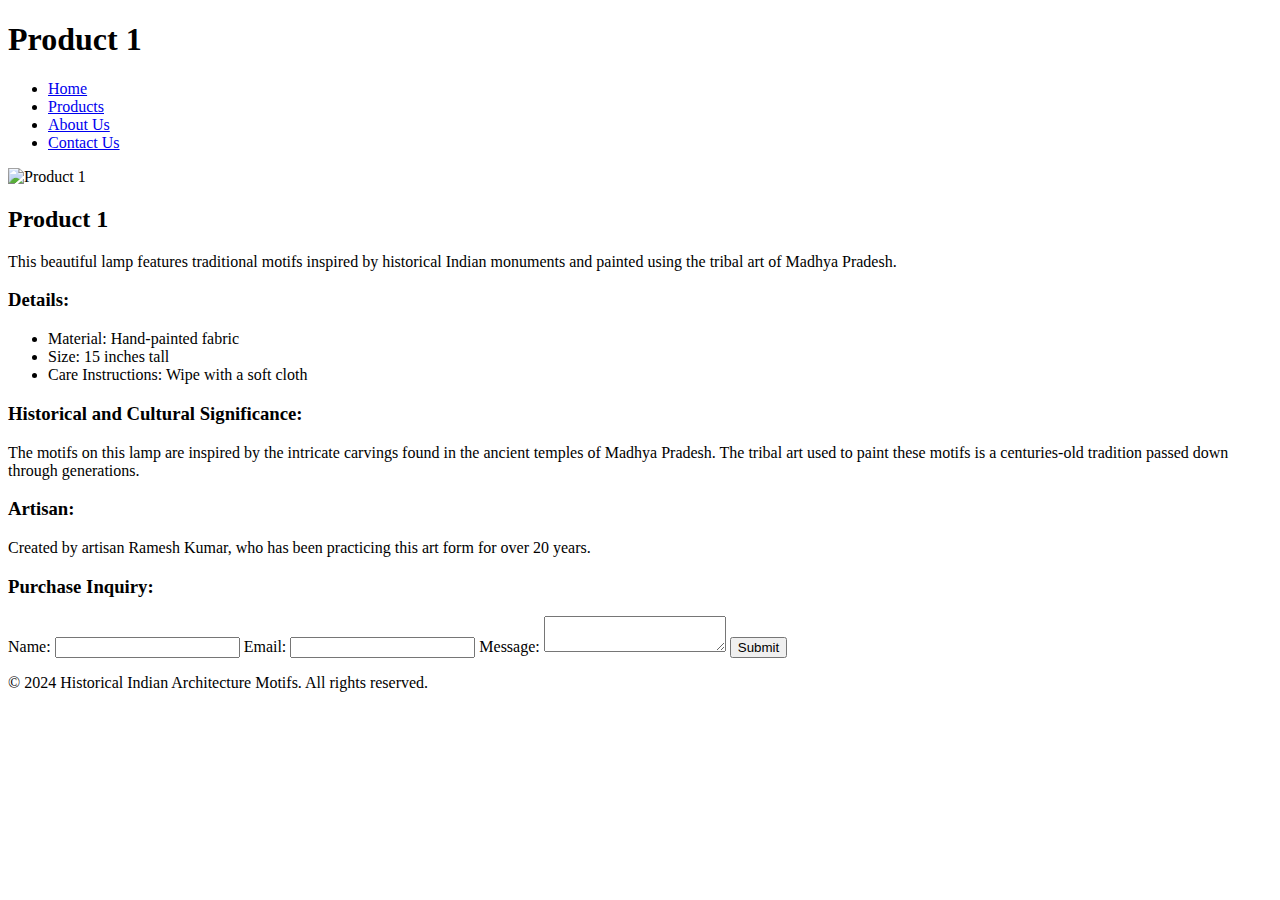
==== product-detail.html @ 579a9c23 "Create product-detail.html" ====
<!DOCTYPE html>
<html lang="en">
<head>
    <meta charset="UTF-8">
    <meta name="viewport" content="width=device-width, initial-scale=1.0">
    <title>Product Details - Product 1</title>
    <link rel="stylesheet" href="css/styles.css">
</head>
<body>
    <header>
        <h1>Product 1</h1>
    </header>
    <nav>
        <ul>
            <li><a href="index.html">Home</a></li>
            <li><a href="product.html">Products</a></li>
            <li><a href="about.html">About Us</a></li>
            <li><a href="contact.html">Contact Us</a></li>
        </ul>
    </nav>
    <main>
        <section class="product-detail">
            <img src="images/product1.jpg" alt="Product 1">
            <div class="details">
                <h2>Product 1</h2>
                <p>This beautiful lamp features traditional motifs inspired by historical Indian monuments and painted using the tribal art of Madhya Pradesh.</p>
                <h3>Details:</h3>
                <ul>
                    <li>Material: Hand-painted fabric</li>
                    <li>Size: 15 inches tall</li>
                    <li>Care Instructions: Wipe with a soft cloth</li>
                </ul>
                <h3>Historical and Cultural Significance:</h3>
                <p>The motifs on this lamp are inspired by the intricate carvings found in the ancient temples of Madhya Pradesh. The tribal art used to paint these motifs is a centuries-old tradition passed down through generations.</p>
                <h3>Artisan:</h3>
                <p>Created by artisan Ramesh Kumar, who has been practicing this art form for over 20 years.</p>
                <h3>Purchase Inquiry:</h3>
                <form action="mailto:your-email@example.com" method="post" enctype="text/plain">
                    <label for="name">Name:</label>
                    <input type="text" id="name" name="name" required>
                    <label for="email">Email:</label>
                    <input type="email" id="email" name="email" required>
                    <label for="message">Message:</label>
                    <textarea id="message" name="message" required></textarea>
                    <button type="submit">Submit</button>
                </form>
            </div>
        </section>
    </main>
    <footer>
        <p>&copy; 2024 Historical Indian Architecture Motifs. All rights reserved.</p>
    </footer>
</body>
</html>
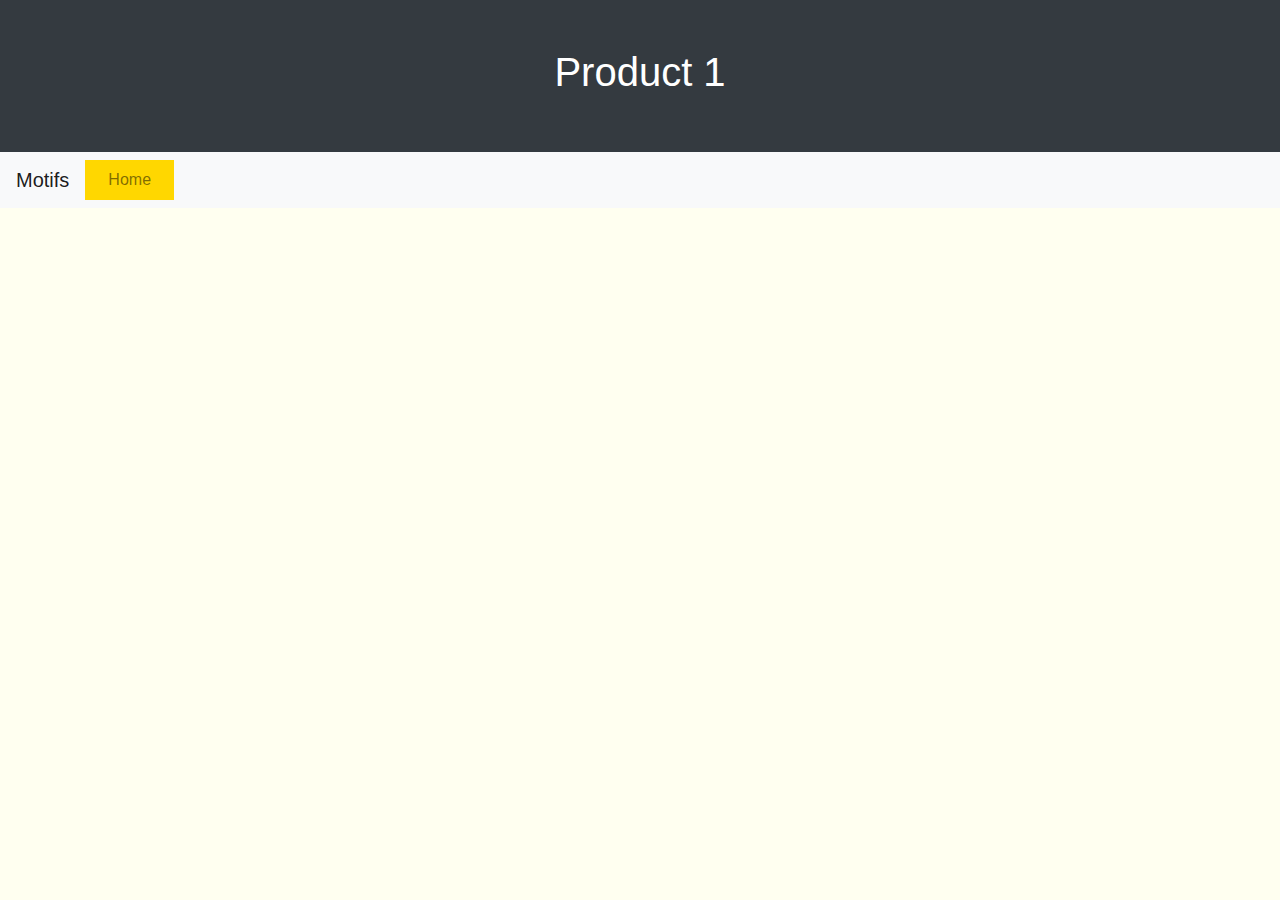
==== commit aebf45af: "product-detail.html" ====
--- a/product-detail.html
+++ b/product-detail.html
@@ -1,54 +1,26 @@
 <!DOCTYPE html>
 <html lang="en">
+
 <head>
     <meta charset="UTF-8">
     <meta name="viewport" content="width=device-width, initial-scale=1.0">
     <title>Product Details - Product 1</title>
+    <link rel="stylesheet" href="https://stackpath.bootstrapcdn.com/bootstrap/4.5.2/css/bootstrap.min.css">
     <link rel="stylesheet" href="css/styles.css">
 </head>
+
 <body>
-    <header>
+    <header class="bg-dark text-white text-center py-5">
         <h1>Product 1</h1>
     </header>
-    <nav>
-        <ul>
-            <li><a href="index.html">Home</a></li>
-            <li><a href="product.html">Products</a></li>
-            <li><a href="about.html">About Us</a></li>
-            <li><a href="contact.html">Contact Us</a></li>
-        </ul>
-    </nav>
-    <main>
-        <section class="product-detail">
-            <img src="images/product1.jpg" alt="Product 1">
-            <div class="details">
-                <h2>Product 1</h2>
-                <p>This beautiful lamp features traditional motifs inspired by historical Indian monuments and painted using the tribal art of Madhya Pradesh.</p>
-                <h3>Details:</h3>
-                <ul>
-                    <li>Material: Hand-painted fabric</li>
-                    <li>Size: 15 inches tall</li>
-                    <li>Care Instructions: Wipe with a soft cloth</li>
-                </ul>
-                <h3>Historical and Cultural Significance:</h3>
-                <p>The motifs on this lamp are inspired by the intricate carvings found in the ancient temples of Madhya Pradesh. The tribal art used to paint these motifs is a centuries-old tradition passed down through generations.</p>
-                <h3>Artisan:</h3>
-                <p>Created by artisan Ramesh Kumar, who has been practicing this art form for over 20 years.</p>
-                <h3>Purchase Inquiry:</h3>
-                <form action="mailto:your-email@example.com" method="post" enctype="text/plain">
-                    <label for="name">Name:</label>
-                    <input type="text" id="name" name="name" required>
-                    <label for="email">Email:</label>
-                    <input type="email" id="email" name="email" required>
-                    <label for="message">Message:</label>
-                    <textarea id="message" name="message" required></textarea>
-                    <button type="submit">Submit</button>
-                </form>
-            </div>
-        </section>
-    </main>
-    <footer>
-        <p>&copy; 2024 Historical Indian Architecture Motifs. All rights reserved.</p>
-    </footer>
-</body>
-</html>
+    <nav class="navbar navbar-expand-lg navbar-light bg-light">
+        <a class="navbar-brand" href="#">Motifs</a>
+        <button class="navbar-toggler" type="button" data-toggle="collapse" data-target="#navbarNav"
+            aria-controls="navbarNav" aria-expanded="false" aria-label="Toggle navigation">
+            <span class="navbar-toggler-icon"></span>
+        </button>
+        <div class="collapse navbar-collapse" id="navbarNav">
+            <ul class="navbar-nav">
+                <li class="nav-item">
+                    <a class="nav-link" href="index.html">Home</a>
+                </li>
--- a/css/styles.css
+++ b/css/styles.css
@@ -0,0 +1,96 @@
+body {
+    font-family: 'Lato', sans-serif;
+    background-color: #FFFFF0;
+    margin: 0;
+    padding: 0;
+}
+
+header, footer {
+    background-color: #800000;
+    color: #FFFFFF;
+    text-align: center;
+    padding: 1em 0;
+}
+
+nav ul {
+    list-style: none;
+    padding: 0;
+    display: flex;
+    justify-content: center;
+    background-color: #FFD700;
+    margin: 0;
+}
+
+nav ul li {
+    margin: 0 15px;
+}
+
+nav ul li a {
+    text-decoration: none;
+    color: #000;
+}
+
+main {
+    padding: 20px;
+}
+
+.product-grid {
+    display: flex;
+    flex-wrap: wrap;
+    gap: 20px;
+    justify-content: center;
+}
+
+.product {
+    border: 1px solid #CCC;
+    padding: 10px;
+    width: 200px;
+    text-align: center;
+}
+
+.product img {
+    width: 100%;
+    height: auto;
+}
+
+.product h3 a {
+    text-decoration: none;
+    color: #800000;
+}
+
+.product-detail {
+    display: flex;
+    flex-direction: column;
+    align-items: center;
+}
+
+.product-detail img {
+    max-width: 300px;
+    height: auto;
+    margin-bottom: 20px;
+}
+
+.details {
+    max-width: 600px;
+    text-align: left;
+}
+
+form {
+    display: flex;
+    flex-direction: column;
+    gap: 10px;
+}
+
+form input, form textarea {
+    padding: 5px;
+    width: 100%;
+    max-width: 300px;
+}
+
+form button {
+    padding: 10px;
+    background-color: #228B22;
+    color: #FFF;
+    border: none;
+    cursor: pointer;
+}
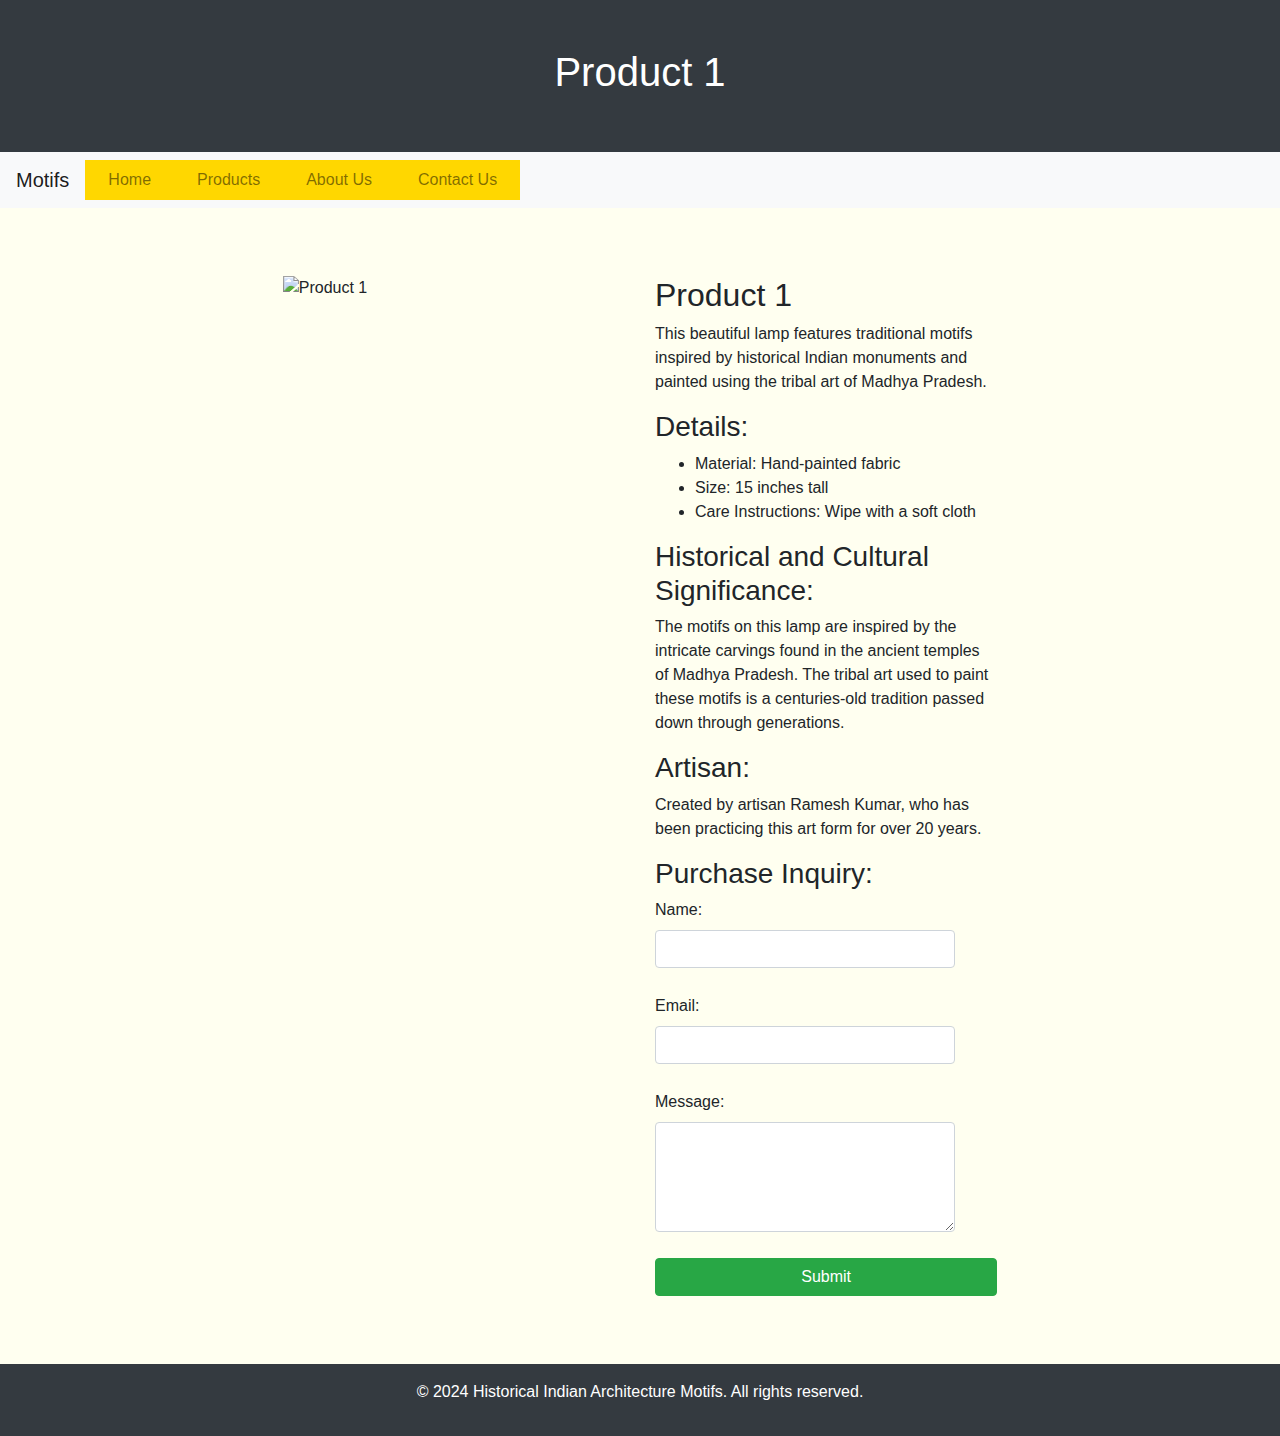
==== commit dba9f431: "product-detail.html" ====
--- a/product-detail.html
+++ b/product-detail.html
@@ -24,3 +24,65 @@
                 <li class="nav-item">
                     <a class="nav-link" href="index.html">Home</a>
                 </li>
+                <li class="nav-item">
+                    <a class="nav-link" href="products.html">Products</a>
+                </li>
+                <li class="nav-item">
+                    <a class="nav-link" href="about.html">About Us</a>
+                </li>
+                <li class="nav-item">
+                    <a class="nav-link" href="contact.html">Contact Us</a>
+                </li>
+            </ul>
+        </div>
+    </nav>
+    <main class="container my-5">
+        <section class="product-detail">
+            <div class="row">
+                <div class="col-md-6">
+                    <img src="images/product1.jpg" class="img-fluid" alt="Product 1">
+                </div>
+                <div class="col-md-6">
+                    <div class="details">
+                        <h2>Product 1</h2>
+                        <p>This beautiful lamp features traditional motifs inspired by historical Indian monuments and painted using the tribal art of Madhya Pradesh.</p>
+                        <h3>Details:</h3>
+                        <ul>
+                            <li>Material: Hand-painted fabric</li>
+                            <li>Size: 15 inches tall</li>
+                            <li>Care Instructions: Wipe with a soft cloth</li>
+                        </ul>
+                        <h3>Historical and Cultural Significance:</h3>
+                        <p>The motifs on this lamp are inspired by the intricate carvings found in the ancient temples of Madhya Pradesh. The tribal art used to paint these motifs is a centuries-old tradition passed down through generations.</p>
+                        <h3>Artisan:</h3>
+                        <p>Created by artisan Ramesh Kumar, who has been practicing this art form for over 20 years.</p>
+                        <h3>Purchase Inquiry:</h3>
+                        <form action="mailto:your-email@example.com" method="post" enctype="text/plain">
+                            <div class="form-group">
+                                <label for="name">Name:</label>
+                                <input type="text" id="name" name="name" class="form-control" required>
+                            </div>
+                            <div class="form-group">
+                                <label for="email">Email:</label>
+                                <input type="email" id="email" name="email" class="form-control" required>
+                            </div>
+                            <div class="form-group">
+                                <label for="message">Message:</label>
+                                <textarea id="message" name="message" class="form-control" rows="4" required></textarea>
+                            </div>
+                            <button type="submit" class="btn btn-success">Submit</button>
+                        </form>
+                    </div>
+                </div>
+            </div>
+        </section>
+    </main>
+    <footer class="bg-dark text-white text-center py-3">
+        <p>&copy; 2024 Historical Indian Architecture Motifs. All rights reserved.</p>
+    </footer>
+    <script src="https://code.jquery.com/jquery-3.5.1.slim.min.js"></script>
+    <script src="https://cdn.jsdelivr.net/npm/@popperjs/core@2.9.2/dist/umd/popper.min.js"></script>
+    <script src="https://stackpath.bootstrapcdn.com/bootstrap/4.5.2/js/bootstrap.min.js"></script>
+</body>
+
+</html>
